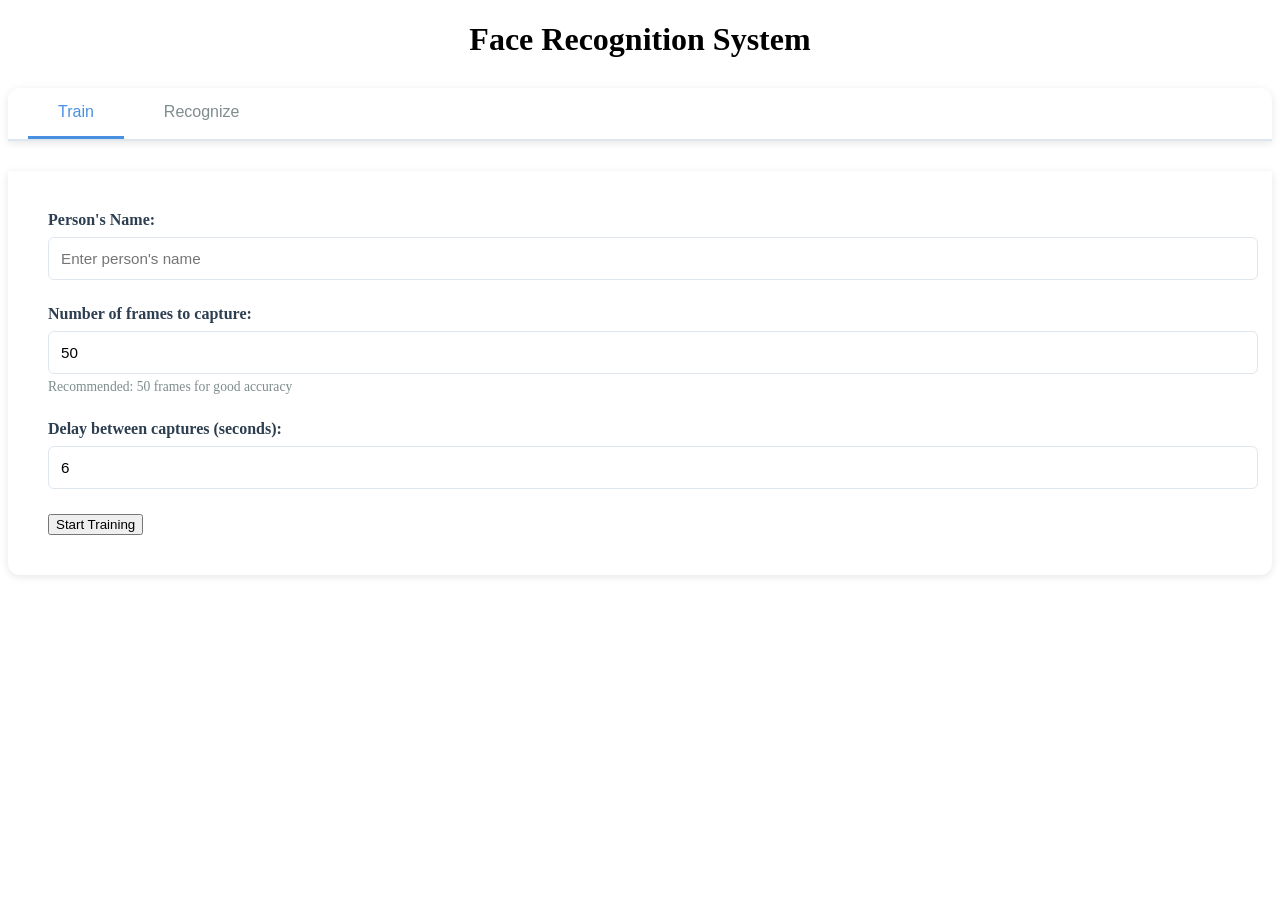
==== frontendByThanh/index.html @ 8c9e402a "update 2.1 by thanh" ====
<!DOCTYPE html>
<html lang="en">

<head>
    <meta charset="UTF-8">
    <meta name="viewport" content="width=device-width, initial-scale=1.0">
    <title>Face Recognition System</title>
    <link rel="stylesheet" href="./style.css">
</head>

<body>
    <div class="container">
        <header>
            <h1>Face Recognition System</h1>
        </header>
        <!-- <div class="camera-space">
            <div id="camera-preview">
                <video id="preview-video" autoplay playsinline></video>
            </div>
            <button id="start-preview">Start Preview</button>
            <button id="stop-preview">Stop Preview</button>
            <div id="camera-info">
                <p>No camera selected yet</p>
            </div>
        </div> -->
        <nav class="nav-tabs">
            <button class="nav-btn active" data-tab="train">Train</button>
            <button class="nav-btn" data-tab="recognize">Recognize</button>
        </nav>
        <main class="tab-content">
            <section id="train" class="tab-pane active">
                <div class="section-card">
                    <div class="form-group">
                        <label for="train-name">Person's Name:</label>
                        <input type="text" id="train-name" placeholder="Enter person's name" required>
                    </div>

                    <div class="form-group">
                        <label for="target-frames">Number of frames to capture:</label>
                        <input type="number" id="target-frames" value="50" min="10" max="200">
                        <small>Recommended: 50 frames for good accuracy</small>
                    </div>

                    <div class="form-group">
                        <label for="capture-delay">Delay between captures (seconds):</label>
                        <input type="number" id="capture-delay" value="6" min="1" max="30" step="0.1">
                    </div>

                    <!-- <div id="train-video-preview" class="video-preview" style="display: none;">
                        <video id="train-video" autoplay playsinline></video>
                        <div class="capture-counter">
                            <span id="frame-count">0</span> / <span id="target-count">50</span> frames
                        </div>
                    </div> -->

                    <!-- <div id="train-status" class="status-box" style="display: none;"></div> -->

                    <div class="button-group">
                        <button class="btn-primary" id="start-training">Start Training</button>
                        <button class="btn-danger" id="stop-training" style="display: none;">Stop Training</button>
                    </div>
                </div>
            </section>

            <section id="recognize" class="tab-pane">
                <div class="section-card">
                    <div class="form-group">
                        <label for="similarity-threshold">Similarity Threshold (%):</label>
                        <input type="number" id="similarity-threshold" value="70" min="50" max="100">
                    </div>

                    <div class="form-group">
                        <label for="max-frames">Max frames to process:</label>
                        <input type="number" id="max-frames" value="30" min="5" max="100">
                    </div>

                    <!-- <div id="recognize-video-preview" class="video-preview" style="display: none;">
                        <video id="recognize-video" autoplay playsinline></video>
                    </div> -->

                    <!-- <div id="recognize-status" class="status-box" style="display: none;"></div> -->

                    <!-- <div id="recognition-results" class="results-box" style="display: none;">
                        <h3>Recognition Results</h3>
                        <div id="results-content"></div>
                    </div> -->

                    <div class="button-group">
                        <button class="btn-primary" id="start-recognition">Start Recognition</button>
                        <!-- <button class="btn-danger" id="stop-recognition" style="display: none;">Stop Recognition</button> -->
                    </div>
                </div>
            </section>
        </main>
    </div>
    <script src="app.js"></script>
</body>

</html>
---- frontendByThanh/style.css ----
:root {
    --primary-color: #4a90e2;
    --primary-dark: #2e5c8a;
    --danger-color: #e74c3c;
    --success-color: #27ae60;
    --warning-color: #f39c12;
    --bg-color: #f5f7fa;
    --card-bg: #ffffff;
    --text-primary: #2c3e50;
    --text-secondary: #7f8c8d;
    --border-color: #e0e6ed;
    --shadow: 0 2px 8px rgba(0, 0, 0, 0.1);
    --shadow-lg: 0 8px 16px rgba(0, 0, 0, 0.15);
}

.container header {
    text-align: center;
    margin-bottom: 30px;
}
.camera-space {
    display: flex;
    flex-direction: column;
    align-items: center;
    margin-top: 20px;
}

#camera-preview {
    display: flex;
    justify-content: center;
    align-items: center;
    margin-bottom: 15px;
    width: 640px;
    height: 480px;
    background-color: #333;
    border-radius: 8px;
}

.camera-space button {
    padding: 10px 20px;
    font-size: 16px;
    cursor: pointer;
}

#camera-info {
    margin-top: 4px;
    text-align: center;
}

.nav-tabs {
    display: flex;
    gap: 10px;
    margin-bottom: 30px;
    border-bottom: 2px solid var(--border-color);
    background: var(--card-bg);
    padding: 0 20px;
    border-radius: 12px 12px 0 0;
    box-shadow: var(--shadow);
}

.nav-btn {
    padding: 15px 30px;
    border: none;
    background: transparent;
    cursor: pointer;
    font-size: 1em;
    color: var(--text-secondary);
    border-bottom: 3px solid transparent;
    transition: all 0.3s ease;
    font-weight: 500;
}
.nav-btn:hover {
    color: var(--primary-color);
}

.nav-btn.active {
    color: var(--primary-color);
    border-bottom-color: var(--primary-color);
}   
/* Tab Content */
.tab-content {
    background: var(--card-bg);
    border-radius: 0 0 12px 12px;
    box-shadow: var(--shadow);
    overflow: hidden;
}

.tab-pane {
    display: none;
    padding: 40px;
    animation: fadeIn 0.3s ease;
}

.tab-pane.active {
    display: block;
}

.section-card {
    background: var(--card-bg);
}

/* Forms */
.form-group {
    margin-bottom: 25px;
}

.form-group label {
    display: block;
    margin-bottom: 8px;
    font-weight: 600;
    color: var(--text-primary);
}

.form-group input[type="text"],
.form-group input[type="number"] {
    width: 100%;
    padding: 12px;
    border: 1px solid var(--border-color);
    border-radius: 6px;
    font-size: 0.95em;
    transition: all 0.3s ease;
}

.form-group input[type="text"]:focus,
.form-group input[type="number"]:focus {
    outline: none;
    border-color: var(--primary-color);
    box-shadow: 0 0 0 3px rgba(74, 144, 226, 0.1);
}

.form-group small {
    display: block;
    margin-top: 5px;
    color: var(--text-secondary);
    font-size: 0.85em;
}

/* Status Box */
/*
.status-box {
    background: #e8f5e9;
    border-left: 4px solid var(--success-color);
    padding: 20px;
    border-radius: 8px;
    margin: 20px 0;
    font-weight: 500;
}

.status-box.error {
    background: #ffebee;
    border-left-color: var(--danger-color);
}

.status-box.warning {
    background: #fff3e0;
    border-left-color: var(--warning-color);
}
*/

/* Video Preview */
/* .video-preview {
    position: relative;
    background: #000;
    border-radius: 10px;
    overflow: hidden;
    margin: 20px 0;
    box-shadow: var(--shadow-lg);
    width: 100%;
    max-width: 640px;
}

.video-preview video {
    width: 100%;
    height: auto;
    display: block;
} */

/* Capture Counter */
/* .capture-counter {
    position: absolute;
    bottom: 20px;
    right: 20px;
    background: rgba(0, 0, 0, 0.7);
    color: white;
    padding: 10px 15px;
    border-radius: 6px;
    font-weight: 600;
    font-size: 1.1em;
} */

/* Results Box */
/* .results-box {
    background: #f5f7fa;
    border: 1px solid var(--border-color);
    border-radius: 10px;
    padding: 25px;
    margin: 20px 0;
} */

/* .results-box h3 {
    margin-bottom: 15px;
}

#results-content {
    display: grid;
    gap: 15px;
}

.result-item {
    background: white;
    padding: 15px;
    border-radius: 8px;
    border-left: 4px solid var(--primary-color);
    display: flex;
    justify-content: space-between;
    align-items: center;
}

.result-item.unlock {
    border-left-color: var(--success-color);
    background: #f0f8ff;
}

.result-item-info {
    flex: 1;
}

.result-item-name {
    font-weight: 600;
    font-size: 1.1em;
    margin-bottom: 5px;
}

.result-item-similarity {
    color: var(--text-secondary);
    font-size: 0.9em;
}

.result-item-badge {
    padding: 8px 12px;
    border-radius: 20px;
    font-size: 0.85em;
    font-weight: 600;
}

.badge-unlock {
    background: var(--success-color);
    color: white;
}

.badge-unknown {
    background: #f0f0f0;
    color: var(--text-secondary);
} */

/* Buttons */
/* .btn-primary,
.btn-danger {
    padding: 12px 24px;
    border: none;
    border-radius: 6px;
    font-size: 0.95em;
    cursor: pointer;
    font-weight: 600;
    transition: all 0.3s ease;
    display: inline-block;
}

.btn-primary {
    background: var(--primary-color);
    color: white;
}

.btn-primary:hover {
    background: var(--primary-dark);
    transform: translateY(-2px);
    box-shadow: var(--shadow-lg);
}

.btn-primary:disabled {
    background: #ccc;
    cursor: not-allowed;
    transform: none;
}

.btn-danger {
    background: var(--danger-color);
    color: white;
}

.btn-danger:hover {
    background: #c0392b;
    transform: translateY(-2px);
    box-shadow: var(--shadow-lg);
}

.button-group {
    display: flex;
    gap: 10px;
    margin-top: 20px;
    flex-wrap: wrap;
} */

/* Animations */
@keyframes fadeIn {
    from {
        opacity: 0;
        transform: translateY(10px);
    }
    to {
        opacity: 1;
        transform: translateY(0);
    }
}

/* Responsive */
@media (max-width: 768px) {
    #camera-preview {
        width: 100%;
        max-width: 500px;
        height: 375px;
    }

    .video-preview {
        max-width: 100%;
    }

    .tab-pane {
        padding: 20px;
    }

    .button-group {
        flex-direction: column;
    }

    .button-group button {
        width: 100%;
    }
}
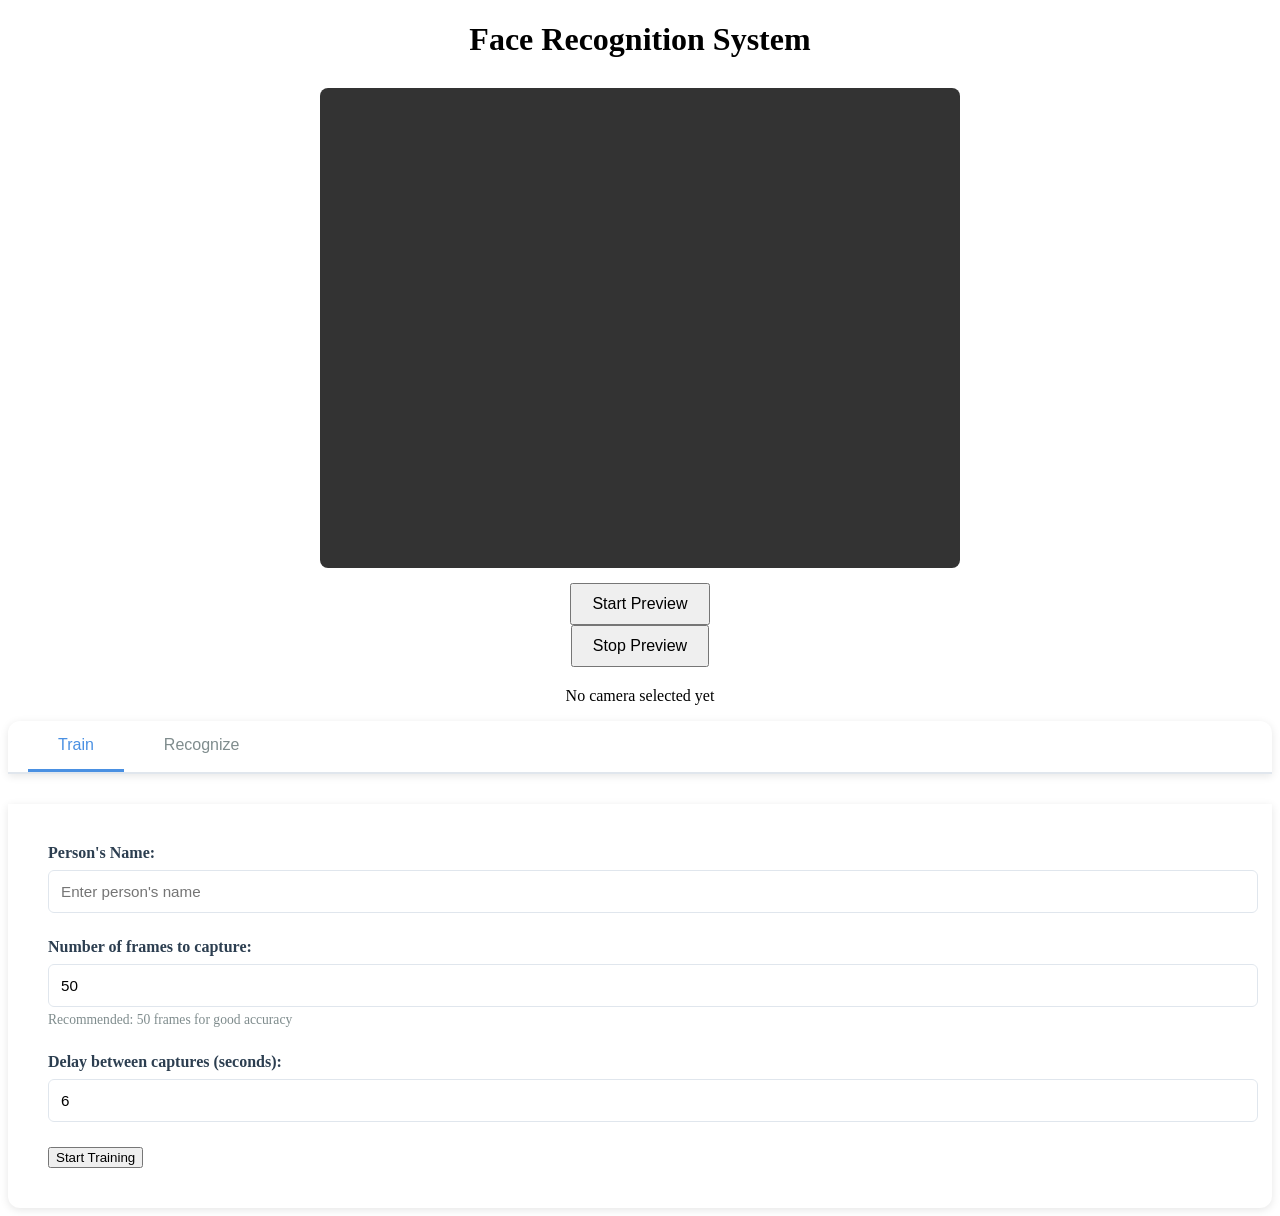
==== commit 936055f5: "update 3.0" ====
--- a/frontendByThanh/index.html
+++ b/frontendByThanh/index.html
@@ -13,7 +13,7 @@
         <header>
             <h1>Face Recognition System</h1>
         </header>
-        <!-- <div class="camera-space">
+        <div class="camera-space">
             <div id="camera-preview">
                 <video id="preview-video" autoplay playsinline></video>
             </div>
@@ -22,7 +22,7 @@
             <div id="camera-info">
                 <p>No camera selected yet</p>
             </div>
-        </div> -->
+        </div>
         <nav class="nav-tabs">
             <button class="nav-btn active" data-tab="train">Train</button>
             <button class="nav-btn" data-tab="recognize">Recognize</button>
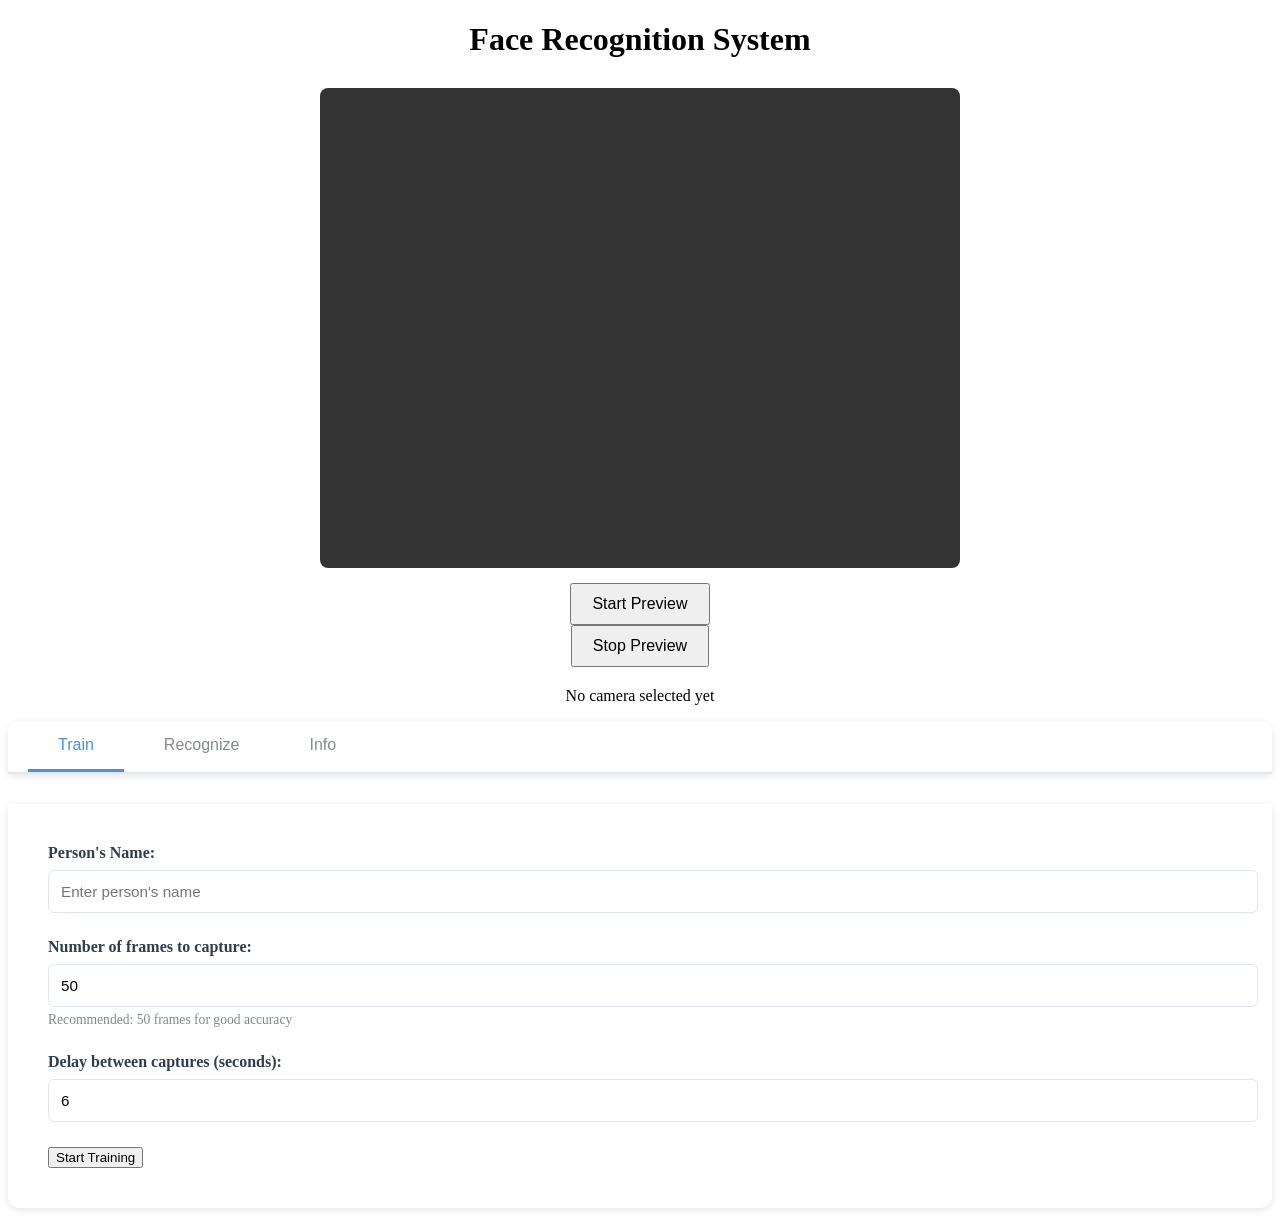
==== commit ffae798e: "update log info" ====
--- a/frontendByThanh/index.html
+++ b/frontendByThanh/index.html
@@ -26,6 +26,7 @@
         <nav class="nav-tabs">
             <button class="nav-btn active" data-tab="train">Train</button>
             <button class="nav-btn" data-tab="recognize">Recognize</button>
+            <button class="nav-btn" data-tab="info">Info</button>
         </nav>
         <main class="tab-content">
             <section id="train" class="tab-pane active">
@@ -91,6 +92,20 @@
                     </div>
                 </div>
             </section>
+            <section id="info" class="tab-pane">
+                <div class="section-card">
+                    <div class="from-group">
+                        <label for="user-name">Person's Name:</label>
+                        <input type="text" id="user-name" placeholder="Enter person's name" required>
+                    </div>
+                    <div class="button-group">
+                        <button class="btn-primary" id="get-logs">Get Logs</button>
+                    </div>
+                    <div id="root-logs">
+
+                    </div>
+                </div>
+            </section>
         </main>
     </div>
     <script src="app.js"></script>
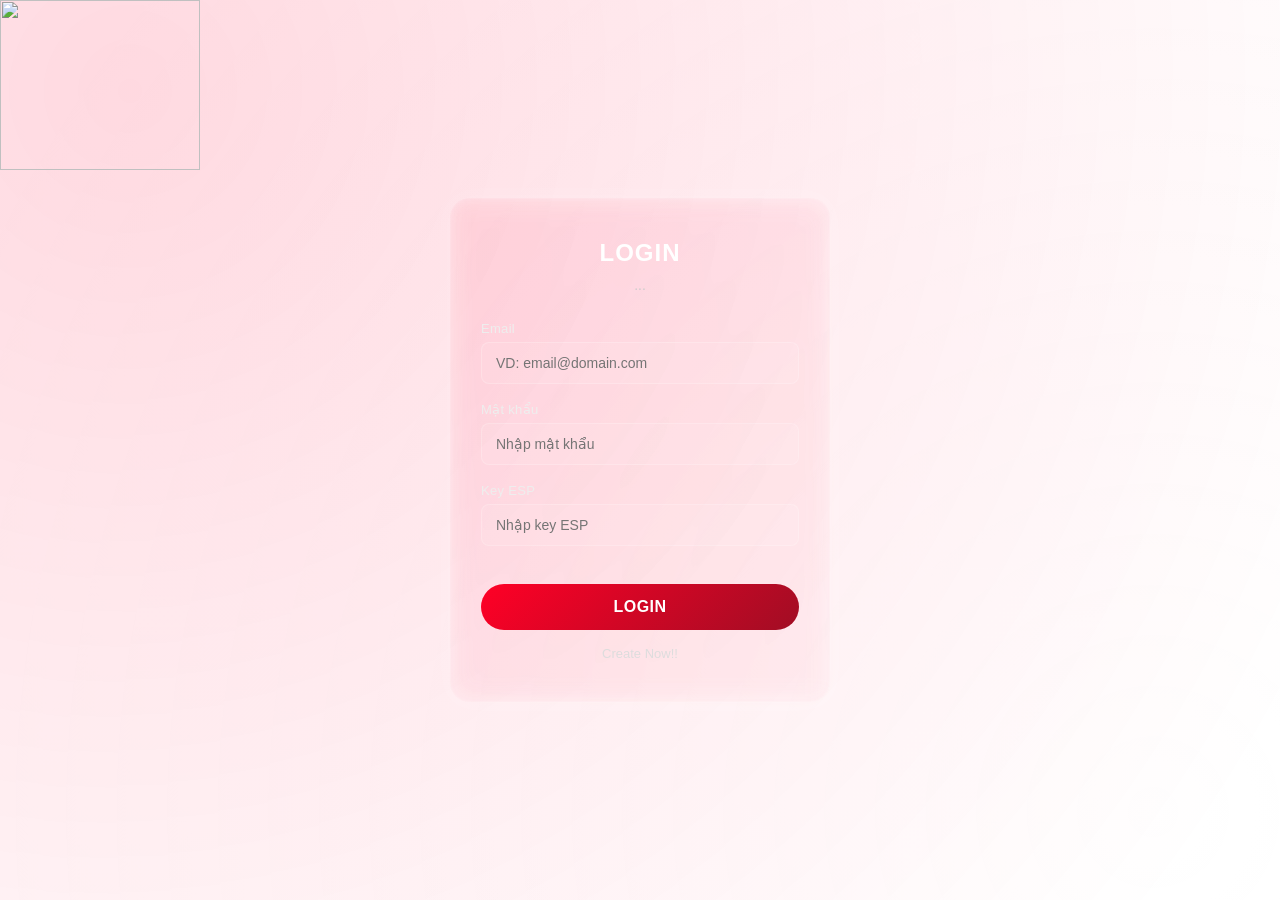
==== commit 6245d625: "22.4 login cookies" ====
--- a/frontendByThanh/index.html
+++ b/frontendByThanh/index.html
@@ -108,7 +108,8 @@
             </section>
         </main>
     </div>
-    <script src="app.js"></script>
+    <script src="config.js"></script>
+    <script src="app.js" type="module"></script>
 </body>
 
 </html>
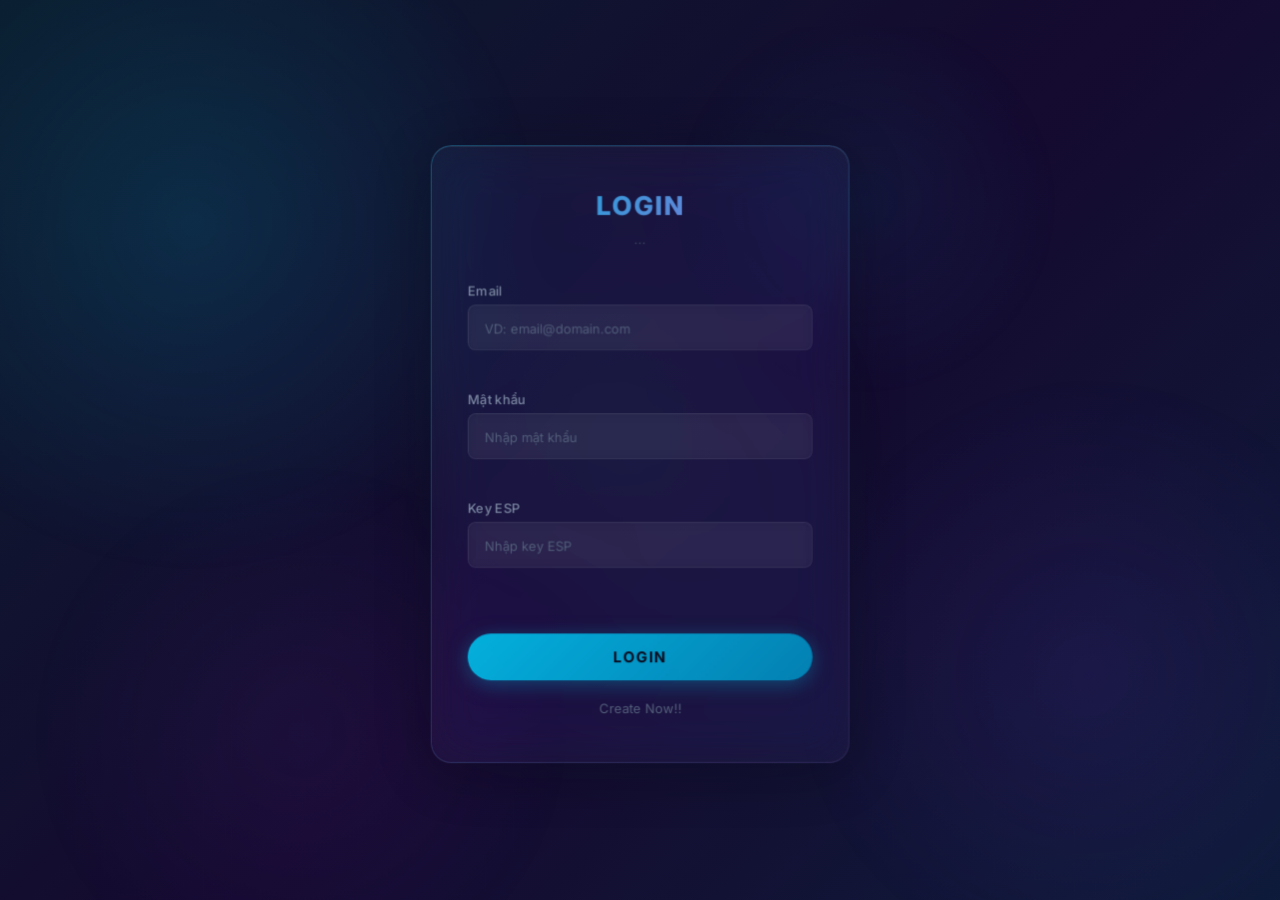
==== commit 235b0724: "commit 24.4 new by thanh" ====
--- a/frontendByThanh/index.html
+++ b/frontendByThanh/index.html
@@ -108,7 +108,7 @@
             </section>
         </main>
     </div>
-    <script src="config.js"></script>
+    <script src="./mdls/config.js"></script>
     <script src="app.js" type="module"></script>
 </body>
 
--- a/frontendByThanh/style.css
+++ b/frontendByThanh/style.css
@@ -1,338 +1,526 @@
+@import url('https://fonts.googleapis.com/css2?family=Inter:wght@300;400;500;600;700;800&display=swap');
+
+*, *::before, *::after { margin: 0; padding: 0; box-sizing: border-box; }
+
 :root {
-    --primary-color: #4a90e2;
-    --primary-dark: #2e5c8a;
-    --danger-color: #e74c3c;
-    --success-color: #27ae60;
-    --warning-color: #f39c12;
-    --bg-color: #f5f7fa;
-    --card-bg: #ffffff;
-    --text-primary: #2c3e50;
-    --text-secondary: #7f8c8d;
-    --border-color: #e0e6ed;
-    --shadow: 0 2px 8px rgba(0, 0, 0, 0.1);
-    --shadow-lg: 0 8px 16px rgba(0, 0, 0, 0.15);
-}
-
+    --primary: #3b82f6;
+    --primary-light: #60a5fa;
+    --primary-glow: rgba(59, 130, 246, 0.25);
+    --primary-dark: #2563eb;
+    --accent: #8b5cf6;
+    --accent-light: #a78bfa;
+    --danger: #ef4444;
+    --danger-glow: rgba(239, 68, 68, 0.2);
+    --success: #10b981;
+    --warning: #f59e0b;
+
+    --bg-body: #f0f4f8;
+    --bg-card: rgba(255, 255, 255, 0.85);
+    --bg-card-solid: #ffffff;
+    --bg-input: #f8fafc;
+    --bg-hover: rgba(59, 130, 246, 0.06);
+
+    --border: rgba(0, 0, 0, 0.08);
+    --border-strong: rgba(0, 0, 0, 0.12);
+
+    --text-primary: #1e293b;
+    --text-secondary: #475569;
+    --text-muted: #94a3b8;
+
+    --shadow-sm: 0 1px 3px rgba(0, 0, 0, 0.06);
+    --shadow-md: 0 4px 24px rgba(0, 0, 0, 0.08);
+    --shadow-lg: 0 8px 40px rgba(0, 0, 0, 0.1);
+    --shadow-glow: 0 0 30px var(--primary-glow);
+
+    --radius-sm: 10px;
+    --radius-md: 16px;
+    --radius-lg: 22px;
+    --radius-full: 9999px;
+    --transition: 0.3s cubic-bezier(0.4, 0, 0.2, 1);
+}
+
+html { font-size: 16px; scroll-behavior: smooth; }
+
+body {
+    font-family: 'Inter', -apple-system, BlinkMacSystemFont, sans-serif;
+    background: linear-gradient(-45deg, #e0e7ff, #f0f4f8, #ede9fe, #e0f2fe, #f0f4f8, #fce7f3, #e0e7ff);
+    background-size: 400% 400%;
+    animation: gradientBG 30s ease infinite;
+    color: var(--text-primary);
+    min-height: 100vh;
+    line-height: 1.6;
+    overflow-x: hidden;
+    position: relative;
+}
+
+@keyframes gradientBG {
+    0%   { background-position: 0% 50%; }
+    25%  { background-position: 100% 0%; }
+    50%  { background-position: 100% 100%; }
+    75%  { background-position: 0% 100%; }
+    100% { background-position: 0% 50%; }
+}
+
+/* Soft floating orbs */
+body::before, body::after {
+    content: '';
+    position: fixed;
+    border-radius: 50%;
+    pointer-events: none;
+    z-index: 0;
+    filter: blur(100px);
+}
+body::before {
+    width: 500px; height: 500px;
+    top: -120px; left: -120px;
+    background: rgba(59, 130, 246, 0.1);
+    animation: orbFloat 20s ease-in-out infinite alternate;
+}
+body::after {
+    width: 450px; height: 450px;
+    bottom: -100px; right: -100px;
+    background: rgba(139, 92, 246, 0.08);
+    animation: orbFloat 25s ease-in-out infinite alternate-reverse;
+}
+@keyframes orbFloat {
+    0%   { transform: translate(0, 0) scale(1); }
+    50%  { transform: translate(50px, -30px) scale(1.1); }
+    100% { transform: translate(-20px, 40px) scale(0.95); }
+}
+
+/* ========== CONTAINER ========== */
+.container {
+    position: relative;
+    z-index: 1;
+    max-width: 880px;
+    margin: 0 auto;
+    padding: 28px 24px 60px;
+}
+
+/* ========== HEADER ========== */
 .container header {
     text-align: center;
-    margin-bottom: 30px;
-}
+    margin-bottom: 36px;
+    padding: 28px 0 20px;
+}
+.container header h1 {
+    font-size: 2.1rem;
+    font-weight: 800;
+    background: linear-gradient(135deg, var(--primary), var(--accent), var(--primary-light));
+    background-size: 300% auto;
+    -webkit-background-clip: text;
+    -webkit-text-fill-color: transparent;
+    background-clip: text;
+    animation: shimmer 5s linear infinite;
+    letter-spacing: -0.5px;
+}
+.container header h1::after {
+    content: '';
+    display: block;
+    width: 60px;
+    height: 3px;
+    margin: 14px auto 0;
+    background: linear-gradient(90deg, var(--primary), var(--accent));
+    border-radius: 3px;
+}
+@keyframes shimmer {
+    0% { background-position: 0% center; }
+    100% { background-position: 300% center; }
+}
+
+/* ========== CAMERA ========== */
 .camera-space {
     display: flex;
     flex-direction: column;
     align-items: center;
-    margin-top: 20px;
+    margin-bottom: 32px;
+    gap: 14px;
 }
 
 #camera-preview {
     display: flex;
     justify-content: center;
     align-items: center;
-    margin-bottom: 15px;
     width: 640px;
+    max-width: 100%;
     height: 480px;
-    background-color: #333;
-    border-radius: 8px;
+    background: #1e293b;
+    border-radius: var(--radius-lg);
+    border: 2px solid var(--border);
+    position: relative;
+    overflow: hidden;
+    box-shadow: var(--shadow-lg), 0 0 0 1px rgba(255,255,255,0.5) inset;
+}
+
+/* Gradient border accent */
+#camera-preview::before {
+    content: '';
+    position: absolute;
+    inset: -2px;
+    border-radius: calc(var(--radius-lg) + 2px);
+    padding: 2px;
+    background: linear-gradient(135deg, var(--primary), var(--accent), var(--primary-light));
+    background-size: 300% 300%;
+    animation: borderGlow 6s linear infinite;
+    -webkit-mask: linear-gradient(#fff 0 0) content-box, linear-gradient(#fff 0 0);
+    -webkit-mask-composite: xor;
+    mask-composite: exclude;
+    pointer-events: none;
+}
+@keyframes borderGlow {
+    0%   { background-position: 0% 0%; }
+    50%  { background-position: 100% 100%; }
+    100% { background-position: 0% 0%; }
+}
+
+/* Scan line effect */
+#camera-preview::after {
+    content: '';
+    position: absolute;
+    width: 100%;
+    height: 2px;
+    left: 0;
+    background: linear-gradient(90deg, transparent, rgba(59,130,246,0.2), transparent);
+    animation: scanLine 4s linear infinite;
+    pointer-events: none;
+    z-index: 2;
+}
+@keyframes scanLine {
+    0%   { top: -2px; }
+    100% { top: 100%; }
+}
+
+#camera-preview video, #preview-video {
+    width: 100%;
+    height: 100%;
+    object-fit: cover;
+    border-radius: calc(var(--radius-lg) - 2px);
 }
 
 .camera-space button {
-    padding: 10px 20px;
-    font-size: 16px;
+    padding: 10px 28px;
+    font-size: 0.88rem;
+    font-weight: 600;
+    font-family: 'Inter', sans-serif;
     cursor: pointer;
-}
-
-#camera-info {
-    margin-top: 4px;
-    text-align: center;
-}
-
+    border: 1px solid var(--border-strong);
+    border-radius: var(--radius-full);
+    background: var(--bg-card-solid);
+    color: var(--text-primary);
+    box-shadow: var(--shadow-sm);
+    transition: var(--transition);
+}
+.camera-space button:hover {
+    border-color: var(--primary);
+    color: var(--primary);
+    box-shadow: var(--shadow-md), 0 0 0 3px var(--primary-glow);
+    transform: translateY(-2px);
+}
+.camera-space button:active { transform: translateY(0); }
+
+#camera-info { margin-top: 2px; text-align: center; }
+#camera-info p {
+    font-size: 0.82rem;
+    color: var(--text-muted);
+    padding: 5px 16px;
+    background: rgba(255,255,255,0.6);
+    border-radius: var(--radius-full);
+    display: inline-block;
+    border: 1px solid var(--border);
+}
+
+/* ========== NAV TABS ========== */
 .nav-tabs {
     display: flex;
-    gap: 10px;
-    margin-bottom: 30px;
-    border-bottom: 2px solid var(--border-color);
-    background: var(--card-bg);
-    padding: 0 20px;
-    border-radius: 12px 12px 0 0;
-    box-shadow: var(--shadow);
-}
-
+    gap: 4px;
+    margin-bottom: 0;
+    background: var(--bg-card);
+    backdrop-filter: blur(20px) saturate(1.5);
+    padding: 6px;
+    border-radius: var(--radius-md) var(--radius-md) 0 0;
+    border: 1px solid var(--border);
+    border-bottom: none;
+    box-shadow: var(--shadow-sm);
+}
 .nav-btn {
-    padding: 15px 30px;
+    flex: 1;
+    padding: 14px 20px;
     border: none;
     background: transparent;
     cursor: pointer;
-    font-size: 1em;
-    color: var(--text-secondary);
-    border-bottom: 3px solid transparent;
-    transition: all 0.3s ease;
+    font-size: 0.88rem;
     font-weight: 500;
+    font-family: 'Inter', sans-serif;
+    color: var(--text-muted);
+    border-radius: var(--radius-sm);
+    transition: var(--transition);
+    position: relative;
 }
 .nav-btn:hover {
-    color: var(--primary-color);
-}
-
+    color: var(--text-primary);
+    background: var(--bg-hover);
+}
 .nav-btn.active {
-    color: var(--primary-color);
-    border-bottom-color: var(--primary-color);
-}   
-/* Tab Content */
+    color: var(--primary);
+    background: rgba(59, 130, 246, 0.08);
+    font-weight: 600;
+    box-shadow: inset 0 0 0 1px rgba(59,130,246,0.15);
+}
+.nav-btn.active::after {
+    content: '';
+    position: absolute;
+    bottom: 0; left: 25%; right: 25%;
+    height: 2.5px;
+    background: linear-gradient(90deg, transparent, var(--primary), transparent);
+    border-radius: 2px;
+}
+
+/* ========== TAB CONTENT ========== */
 .tab-content {
-    background: var(--card-bg);
-    border-radius: 0 0 12px 12px;
-    box-shadow: var(--shadow);
+    background: var(--bg-card);
+    backdrop-filter: blur(20px) saturate(1.5);
+    border-radius: 0 0 var(--radius-md) var(--radius-md);
+    border: 1px solid var(--border);
+    border-top: none;
+    box-shadow: var(--shadow-md);
     overflow: hidden;
-}
-
+    position: relative;
+}
+.tab-content::before {
+    content: '';
+    position: absolute;
+    top: 0; left: 0; right: 0;
+    height: 1px;
+    background: linear-gradient(90deg, transparent, rgba(59,130,246,0.2), transparent);
+}
 .tab-pane {
     display: none;
-    padding: 40px;
-    animation: fadeIn 0.3s ease;
-}
-
-.tab-pane.active {
+    padding: 34px;
+    animation: fadeSlideIn 0.4s ease;
+}
+.tab-pane.active { display: block; }
+.section-card { background: transparent; }
+
+/* ========== FORMS ========== */
+.form-group, .from-group { margin-bottom: 22px; }
+.form-group label, .from-group label {
     display: block;
-}
-
-.section-card {
-    background: var(--card-bg);
-}
-
-/* Forms */
-.form-group {
-    margin-bottom: 25px;
-}
-
-.form-group label {
-    display: block;
-    margin-bottom: 8px;
+    margin-bottom: 7px;
     font-weight: 600;
+    font-size: 0.86rem;
+    color: var(--text-secondary);
+    letter-spacing: 0.2px;
+}
+.form-group input[type="text"],
+.form-group input[type="number"],
+.from-group input[type="text"] {
+    width: 100%;
+    padding: 12px 16px;
+    border: 1.5px solid var(--border-strong);
+    border-radius: var(--radius-sm);
+    font-size: 0.9rem;
+    font-family: 'Inter', sans-serif;
+    background: var(--bg-input);
     color: var(--text-primary);
-}
-
-.form-group input[type="text"],
-.form-group input[type="number"] {
-    width: 100%;
-    padding: 12px;
-    border: 1px solid var(--border-color);
-    border-radius: 6px;
-    font-size: 0.95em;
-    transition: all 0.3s ease;
-}
-
-.form-group input[type="text"]:focus,
-.form-group input[type="number"]:focus {
+    transition: var(--transition);
     outline: none;
-    border-color: var(--primary-color);
-    box-shadow: 0 0 0 3px rgba(74, 144, 226, 0.1);
-}
-
+    box-shadow: var(--shadow-sm);
+}
+.form-group input:focus, .from-group input:focus {
+    border-color: var(--primary);
+    box-shadow: 0 0 0 3px var(--primary-glow), var(--shadow-sm);
+    background: #fff;
+}
+.form-group input::placeholder, .from-group input::placeholder { color: var(--text-muted); }
 .form-group small {
     display: block;
     margin-top: 5px;
-    color: var(--text-secondary);
-    font-size: 0.85em;
-}
-
-/* Status Box */
-/*
+    color: var(--text-muted);
+    font-size: 0.78rem;
+}
+
+/* ========== BUTTONS ========== */
+.btn-primary, .btn-danger {
+    padding: 12px 28px;
+    border: none;
+    border-radius: var(--radius-sm);
+    font-size: 0.9rem;
+    font-family: 'Inter', sans-serif;
+    cursor: pointer;
+    font-weight: 600;
+    transition: var(--transition);
+    display: inline-flex;
+    align-items: center;
+    justify-content: center;
+    gap: 8px;
+    position: relative;
+    overflow: hidden;
+    letter-spacing: 0.2px;
+}
+.btn-primary {
+    background: linear-gradient(135deg, var(--primary), var(--primary-dark));
+    color: #ffffff;
+    box-shadow: 0 2px 12px var(--primary-glow);
+}
+.btn-primary::before {
+    content: '';
+    position: absolute;
+    top: 0; left: -80%;
+    width: 60%; height: 100%;
+    background: linear-gradient(120deg, transparent, rgba(255,255,255,0.3), transparent);
+    transform: skewX(-25deg);
+    transition: 0.6s;
+}
+.btn-primary:hover::before { left: 130%; }
+.btn-primary:hover {
+    transform: translateY(-2px);
+    box-shadow: 0 6px 24px var(--primary-glow), var(--shadow-glow);
+}
+.btn-primary:active { transform: translateY(0); }
+.btn-primary:disabled {
+    background: #cbd5e1;
+    color: #94a3b8;
+    cursor: not-allowed;
+    transform: none;
+    box-shadow: none;
+}
+.btn-primary:disabled::before { display: none; }
+
+.btn-danger {
+    background: linear-gradient(135deg, var(--danger), #dc2626);
+    color: white;
+    box-shadow: 0 2px 12px var(--danger-glow);
+}
+.btn-danger:hover {
+    transform: translateY(-2px);
+    box-shadow: 0 6px 24px var(--danger-glow);
+}
+.btn-danger:active { transform: translateY(0); }
+
+.button-group {
+    display: flex;
+    gap: 12px;
+    margin-top: 26px;
+    flex-wrap: wrap;
+}
+
+/* ========== STATUS / VIDEO / RESULTS ========== */
 .status-box {
-    background: #e8f5e9;
-    border-left: 4px solid var(--success-color);
-    padding: 20px;
-    border-radius: 8px;
-    margin: 20px 0;
+    background: rgba(16,185,129,0.08);
+    border-left: 3px solid var(--success);
+    padding: 14px 18px;
+    border-radius: var(--radius-sm);
+    margin: 18px 0;
     font-weight: 500;
-}
-
-.status-box.error {
-    background: #ffebee;
-    border-left-color: var(--danger-color);
-}
-
-.status-box.warning {
-    background: #fff3e0;
-    border-left-color: var(--warning-color);
-}
-*/
-
-/* Video Preview */
-/* .video-preview {
-    position: relative;
-    background: #000;
-    border-radius: 10px;
+    font-size: 0.88rem;
+    color: var(--text-primary);
+}
+.status-box.error { background: rgba(239,68,68,0.08); border-left-color: var(--danger); }
+.status-box.warning { background: rgba(245,158,11,0.08); border-left-color: var(--warning); }
+
+.video-preview {
+    position: relative;
+    background: #1e293b;
+    border-radius: var(--radius-md);
     overflow: hidden;
-    margin: 20px 0;
+    margin: 18px 0;
     box-shadow: var(--shadow-lg);
-    width: 100%;
     max-width: 640px;
-}
-
-.video-preview video {
-    width: 100%;
-    height: auto;
-    display: block;
-} */
-
-/* Capture Counter */
-/* .capture-counter {
+    border: 1px solid var(--border);
+}
+.video-preview video { width: 100%; height: auto; display: block; }
+
+.capture-counter {
     position: absolute;
-    bottom: 20px;
-    right: 20px;
-    background: rgba(0, 0, 0, 0.7);
-    color: white;
-    padding: 10px 15px;
-    border-radius: 6px;
+    bottom: 14px; right: 14px;
+    background: rgba(0,0,0,0.6);
+    color: #fff;
+    padding: 6px 12px;
+    border-radius: var(--radius-sm);
     font-weight: 600;
-    font-size: 1.1em;
-} */
-
-/* Results Box */
-/* .results-box {
-    background: #f5f7fa;
-    border: 1px solid var(--border-color);
-    border-radius: 10px;
-    padding: 25px;
-    margin: 20px 0;
-} */
-
-/* .results-box h3 {
-    margin-bottom: 15px;
-}
-
-#results-content {
-    display: grid;
-    gap: 15px;
-}
-
+    font-size: 0.9rem;
+    backdrop-filter: blur(8px);
+}
+
+.results-box {
+    background: rgba(248,250,252,0.8);
+    border: 1px solid var(--border);
+    border-radius: var(--radius-md);
+    padding: 22px;
+    margin: 18px 0;
+}
+.results-box h3 { margin-bottom: 14px; font-size: 1rem; font-weight: 600; color: var(--text-primary); }
+#results-content { display: grid; gap: 10px; }
 .result-item {
-    background: white;
-    padding: 15px;
-    border-radius: 8px;
-    border-left: 4px solid var(--primary-color);
+    background: #fff;
+    padding: 12px 16px;
+    border-radius: var(--radius-sm);
+    border-left: 3px solid var(--primary);
     display: flex;
     justify-content: space-between;
     align-items: center;
-}
-
-.result-item.unlock {
-    border-left-color: var(--success-color);
-    background: #f0f8ff;
-}
-
-.result-item-info {
-    flex: 1;
-}
-
-.result-item-name {
+    transition: var(--transition);
+    box-shadow: var(--shadow-sm);
+}
+.result-item:hover { background: #f8fafc; transform: translateX(4px); box-shadow: var(--shadow-md); }
+.result-item.unlock { border-left-color: var(--success); }
+.result-item-name { font-weight: 600; font-size: 1rem; margin-bottom: 3px; color: var(--text-primary); }
+.result-item-similarity { color: var(--text-muted); font-size: 0.83rem; }
+.result-item-badge {
+    padding: 5px 12px;
+    border-radius: var(--radius-full);
+    font-size: 0.78rem;
     font-weight: 600;
-    font-size: 1.1em;
+}
+.badge-unlock { background: rgba(16,185,129,0.1); color: var(--success); border: 1px solid rgba(16,185,129,0.2); }
+.badge-unknown { background: #f1f5f9; color: var(--text-muted); border: 1px solid var(--border); }
+
+/* ========== ACCESS LOGS ========== */
+#root-logs { margin-top: 18px; }
+#root-logs p {
+    padding: 10px 14px;
     margin-bottom: 5px;
-}
-
-.result-item-similarity {
+    border-radius: var(--radius-sm);
+    background: #f8fafc;
+    font-size: 0.85rem;
     color: var(--text-secondary);
-    font-size: 0.9em;
-}
-
-.result-item-badge {
-    padding: 8px 12px;
-    border-radius: 20px;
-    font-size: 0.85em;
-    font-weight: 600;
-}
-
-.badge-unlock {
-    background: var(--success-color);
-    color: white;
-}
-
-.badge-unknown {
-    background: #f0f0f0;
-    color: var(--text-secondary);
-} */
-
-/* Buttons */
-/* .btn-primary,
-.btn-danger {
-    padding: 12px 24px;
-    border: none;
-    border-radius: 6px;
-    font-size: 0.95em;
-    cursor: pointer;
-    font-weight: 600;
-    transition: all 0.3s ease;
-    display: inline-block;
-}
-
-.btn-primary {
-    background: var(--primary-color);
-    color: white;
-}
-
-.btn-primary:hover {
-    background: var(--primary-dark);
-    transform: translateY(-2px);
-    box-shadow: var(--shadow-lg);
-}
-
-.btn-primary:disabled {
-    background: #ccc;
-    cursor: not-allowed;
-    transform: none;
-}
-
-.btn-danger {
-    background: var(--danger-color);
-    color: white;
-}
-
-.btn-danger:hover {
-    background: #c0392b;
-    transform: translateY(-2px);
-    box-shadow: var(--shadow-lg);
-}
-
-.button-group {
-    display: flex;
-    gap: 10px;
-    margin-top: 20px;
-    flex-wrap: wrap;
-} */
-
-/* Animations */
-@keyframes fadeIn {
-    from {
-        opacity: 0;
-        transform: translateY(10px);
-    }
-    to {
-        opacity: 1;
-        transform: translateY(0);
-    }
-}
-
-/* Responsive */
+    border-left: 3px solid var(--border);
+    transition: var(--transition);
+    font-family: 'Inter', monospace;
+    box-shadow: var(--shadow-sm);
+}
+#root-logs p:hover {
+    background: #fff;
+    border-left-color: var(--primary);
+    color: var(--text-primary);
+    box-shadow: var(--shadow-md);
+}
+
+/* ========== SCROLLBAR ========== */
+::-webkit-scrollbar { width: 6px; }
+::-webkit-scrollbar-track { background: transparent; }
+::-webkit-scrollbar-thumb { background: rgba(0,0,0,0.15); border-radius: 3px; }
+::-webkit-scrollbar-thumb:hover { background: rgba(0,0,0,0.25); }
+
+/* ========== ANIMATIONS ========== */
+@keyframes fadeSlideIn {
+    from { opacity: 0; transform: translateY(10px); }
+    to   { opacity: 1; transform: translateY(0); }
+}
+
+/* ========== RESPONSIVE ========== */
 @media (max-width: 768px) {
-    #camera-preview {
-        width: 100%;
-        max-width: 500px;
-        height: 375px;
-    }
-
-    .video-preview {
-        max-width: 100%;
-    }
-
-    .tab-pane {
-        padding: 20px;
-    }
-
-    .button-group {
-        flex-direction: column;
-    }
-
-    .button-group button {
-        width: 100%;
-    }
-}
+    .container { padding: 18px 14px 40px; }
+    .container header h1 { font-size: 1.5rem; }
+    #camera-preview { width: 100%; height: auto; aspect-ratio: 4/3; }
+    .nav-tabs { padding: 4px; }
+    .nav-btn { padding: 11px 10px; font-size: 0.8rem; }
+    .tab-pane { padding: 22px 18px; }
+    .button-group { flex-direction: column; }
+    .button-group button { width: 100%; }
+}
+@media (max-width: 480px) {
+    .container header h1 { font-size: 1.25rem; }
+    .nav-btn { padding: 9px 6px; font-size: 0.76rem; }
+    .tab-pane { padding: 18px 14px; }
+}
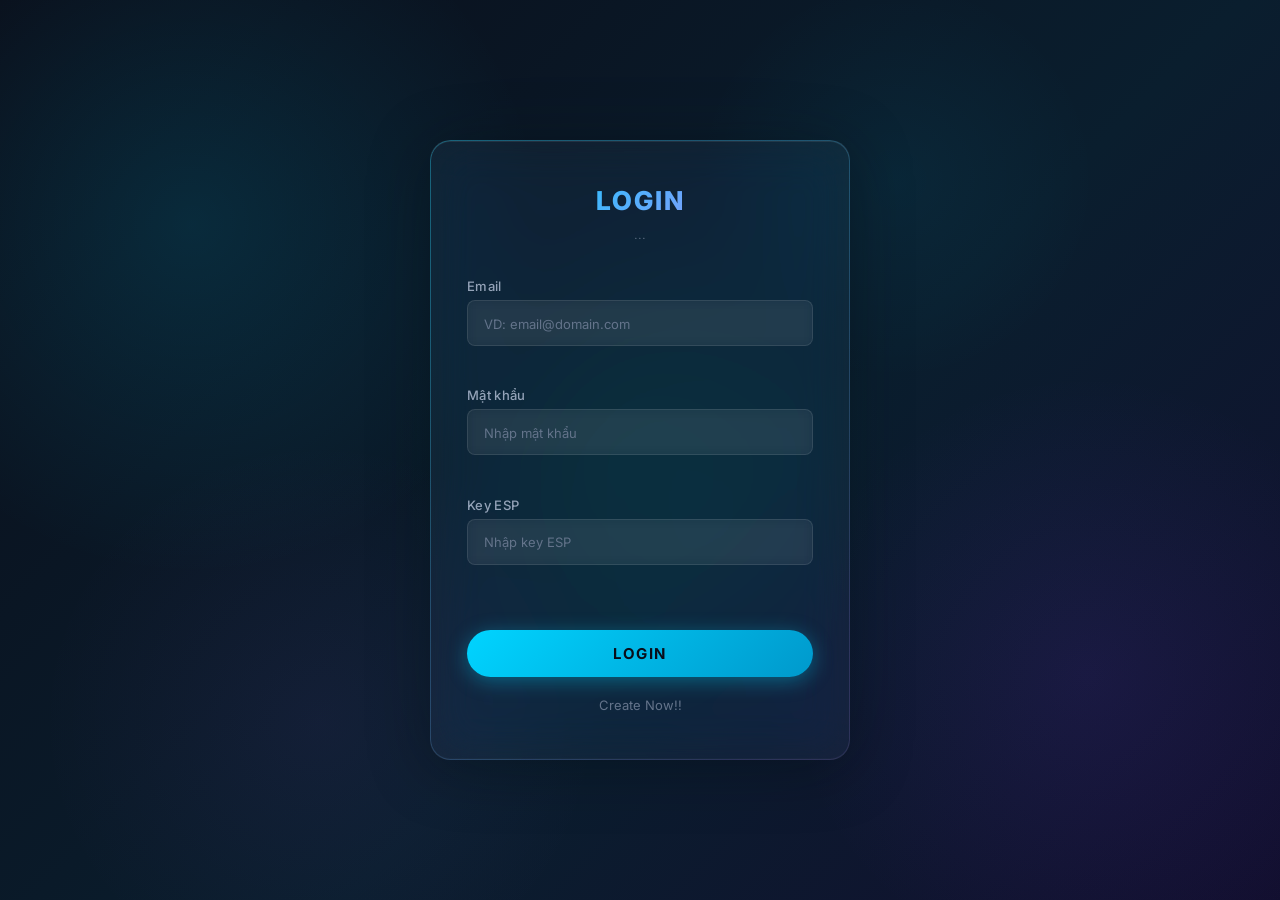
==== commit c662afb3: "24.4 newww" ====
--- a/frontendByThanh/index.html
+++ b/frontendByThanh/index.html
@@ -27,6 +27,7 @@
             <button class="nav-btn active" data-tab="train">Train</button>
             <button class="nav-btn" data-tab="recognize">Recognize</button>
             <button class="nav-btn" data-tab="info">Info</button>
+            <button class="nav-btn" data-tab="face-management">Face Management</button>
         </nav>
         <main class="tab-content">
             <section id="train" class="tab-pane active">
@@ -106,6 +107,18 @@
                     </div>
                 </div>
             </section>
+            <section id="face-management" class="tab-pane">
+                <div class="section-card">
+                    <div class="from-group">
+                        <label for="user-name">Person's Name:</label>
+                        <input type="text" id="user-name" placeholder="Enter person's name" required>
+                    </div>
+                    <div class="button-group">
+                        <button class="btn-primary" id="update-user">Update User</button>
+                        <button class="btn-primary" id="delete-user">Delete User</button>
+                    </div>
+                </div>
+            </section>
         </main>
     </div>
     <script src="./mdls/config.js"></script>
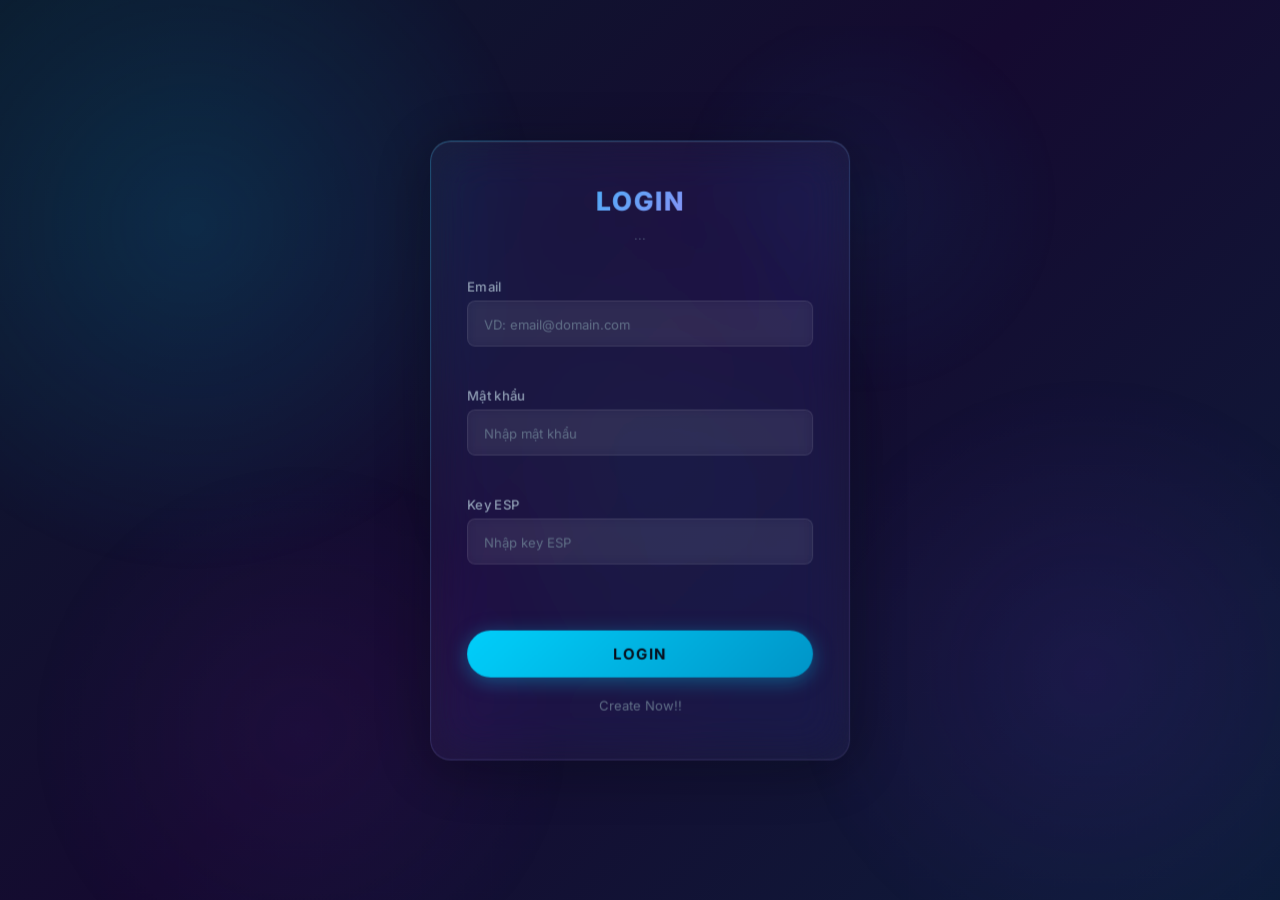
==== commit 639cb64c: "f" ====
--- a/frontendByThanh/index.html
+++ b/frontendByThanh/index.html
@@ -114,8 +114,12 @@
                         <input type="text" id="user-name" placeholder="Enter person's name" required>
                     </div>
                     <div class="button-group">
+                        <button class="btn-primary" id="get-user">Get User</button>
                         <button class="btn-primary" id="update-user">Update User</button>
                         <button class="btn-primary" id="delete-user">Delete User</button>
+                    </div>
+                    <div id="root-username">
+                        
                     </div>
                 </div>
             </section>
--- a/frontendByThanh/style.css
+++ b/frontendByThanh/style.css
@@ -524,3 +524,52 @@
     .nav-btn { padding: 9px 6px; font-size: 0.76rem; }
     .tab-pane { padding: 18px 14px; }
 }
+
+
+.user-item {
+    display: flex;
+    justify-content: space-between;
+    align-items: center;
+    padding: 10px 14px;
+    margin-bottom: 5px;
+    background: #f8fafc;
+    border-left: 3px solid var(--border);
+    border-radius: var(--radius-sm);
+    font-size: 0.85rem;
+    color: var(--text-secondary);
+    font-family: 'Inter', monospace;
+    transition: var(--transition);
+    box-shadow: var(--shadow-sm);
+}
+
+.user-item:hover {
+    background: #fff;
+    border-left-color: var(--primary);
+    color: var(--text-primary);
+    box-shadow: var(--shadow-md);
+}
+
+.btn-delete {
+    background-color: var(--danger);
+    color: #ffffff;
+    border: none;
+    border-radius: 4px;
+    width: 24px;
+    height: 24px;
+    font-size: 1rem;
+    font-weight: bold;
+    cursor: pointer;
+    display: inline-flex;
+    justify-content: center;
+    align-items: center;
+    transition: var(--transition);
+}
+
+.btn-delete:hover {
+    background-color: #dc2626; /* Đỏ đậm hơn khi hover */
+    box-shadow: 0 2px 8px var(--danger-glow);
+}
+
+.btn-delete:active {
+    background-color: #b91c1c; 
+}
